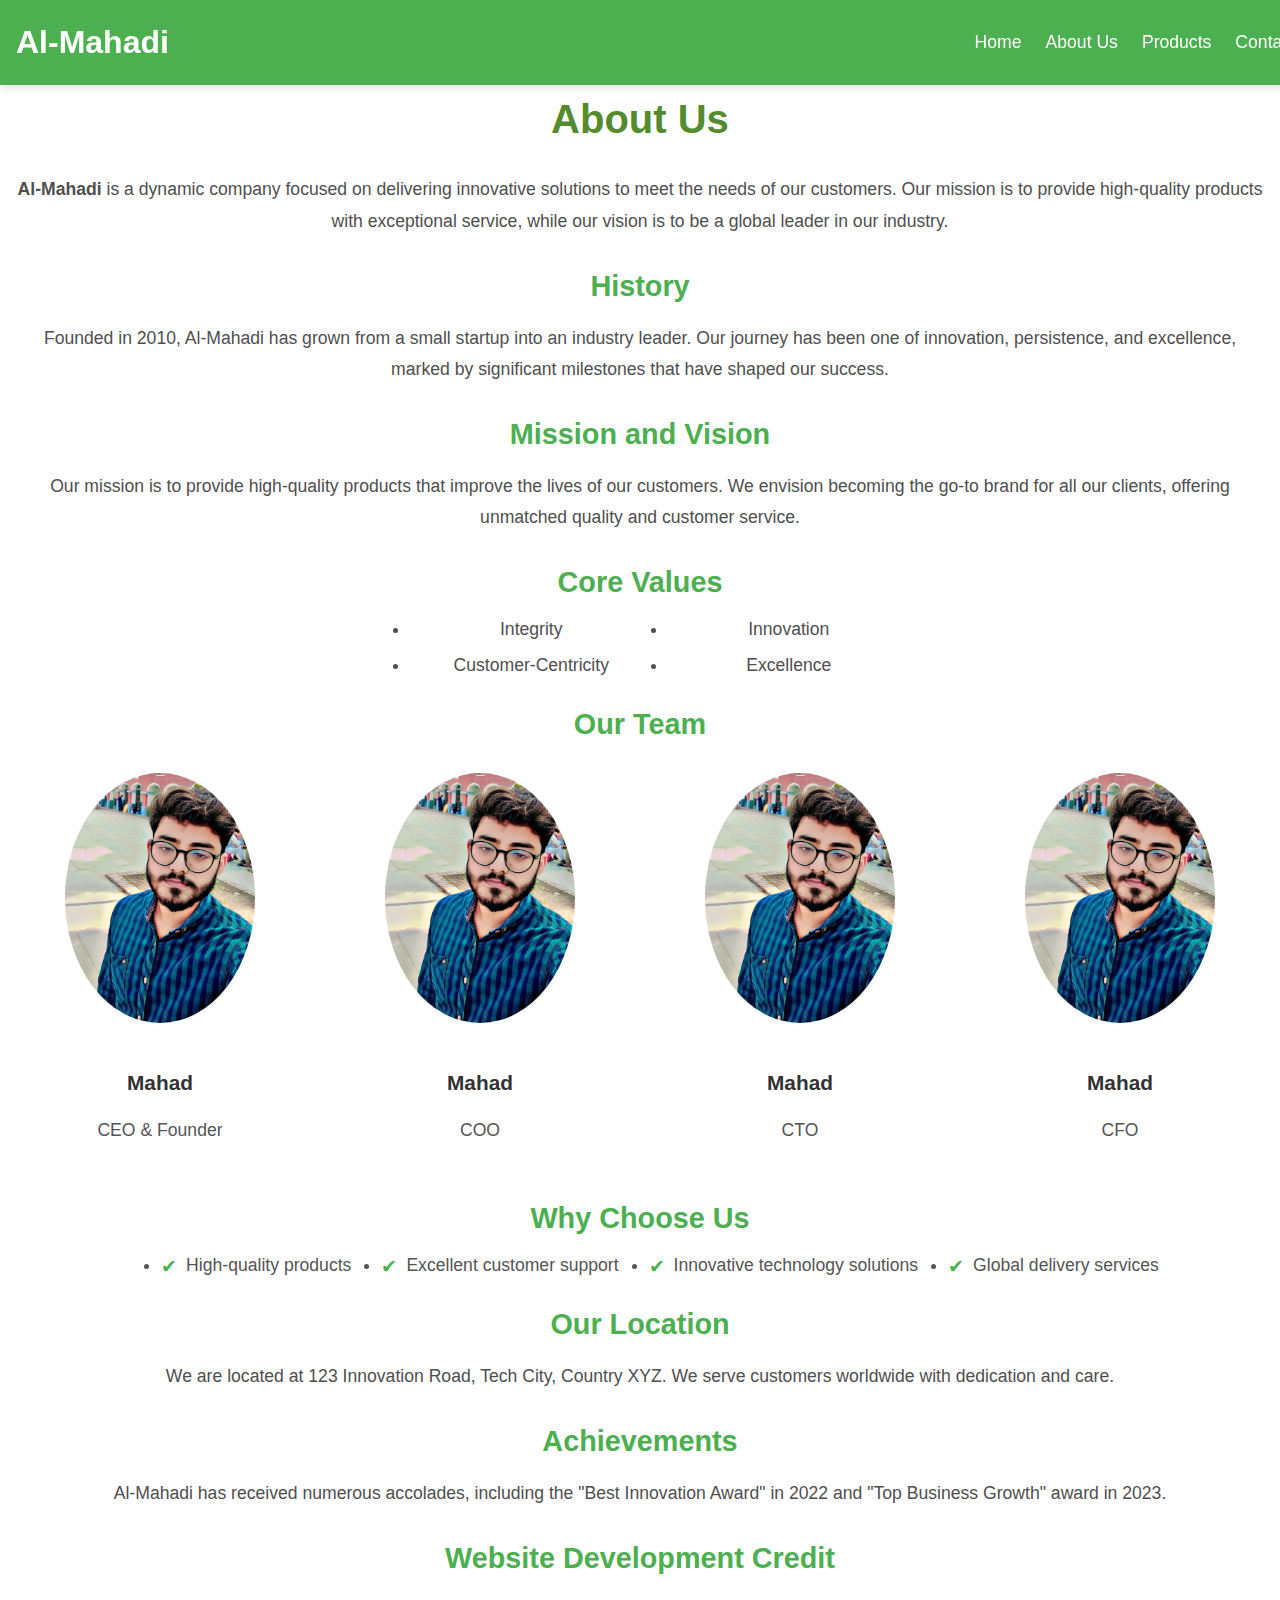
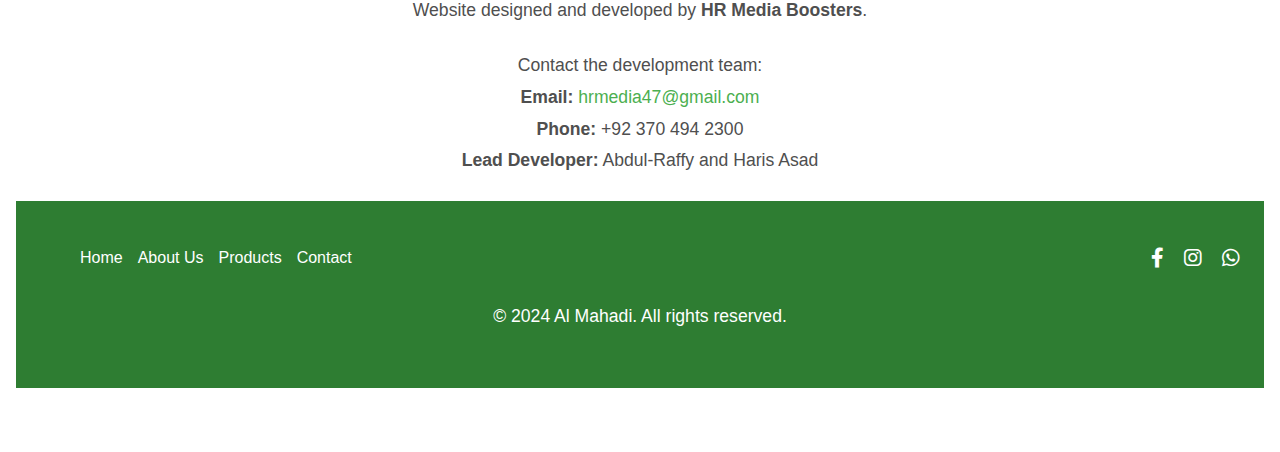
==== about.html @ e5c2ff4b "Al-Mahadi" ====
<!DOCTYPE html>
<html lang="en">

<head>
    <meta charset="UTF-8">
    <meta name="viewport" content="width=device-width, initial-scale=1.0">
    <title>About Us - Al-Mahadi</title>
    <link rel="stylesheet" href="https://cdnjs.cloudflare.com/ajax/libs/font-awesome/6.0.0-beta3/css/all.min.css">
    <link rel="stylesheet" href="style5.css">
    <style>
        /* Footer styles */
        .footer {
            background: #2e7d32;
            color: white;
            text-align: center;
            padding: 2rem 0;
        }

        .footer .footer-container {
            display: flex;
            justify-content: space-between;
            align-items: center;
            max-width: 1200px;
            margin: 0 auto;
            padding: 0 20px;
            flex-wrap: wrap;
        }

        .footer .footer-container .footer-logo {
            font-size: 24px;
            font-weight: bold;
        }

        .footer .footer-container .footer-links {
            list-style: none;
            display: flex;
            gap: 15px;
        }

        .footer .footer-container .footer-links a {
            color: white;
            text-decoration: none;
            transition: color 0.3s ease;
        }

        .footer .footer-container .footer-links a:hover {
            color: #ffeb3b;
        }

        .footer .footer-container .social-icons {
            display: flex;
            gap: 20px;
        }

        .footer .footer-container .social-icons a {
            color: white;
            font-size: 20px;
            transition: color 0.3s ease;
        }

        .footer .footer-container .social-icons a:hover {
            color: #ffeb3b;
        }

        .footer .footer-container .footer-info {
            text-align: center;
            margin-top: 20px;
        }
    </style>
</head>

<body>

    <!-- Navbar -->
    <nav class="navbar">
        <div class="container">
            <a href="#home" class="navbar-brand">Al-Mahadi</a>
            <ul class="navbar-links">
                <li><a href="index.html">Home</a></li>
                <li><a href="about.html">About Us</a></li>
                <li><a href="prodcutspage.html">Products</a></li>
                <li><a href="index.html">Contact</a></li>
            </ul>
        </div>
    </nav>

    <!-- About Us Section -->
    <section id="about" class="about">
        <div class="container">
            <h2>About Us</h2>

            <!-- Company Overview -->
            <div class="overview">
                <p><strong>Al-Mahadi</strong> is a dynamic company focused on delivering innovative solutions to meet the needs of our customers. Our mission is to provide high-quality products with exceptional service, while our vision is to be a global leader in our industry.</p>
            </div>

            <!-- History -->
            <h3>History</h3>
            <p>Founded in 2010, Al-Mahadi has grown from a small startup into an industry leader. Our journey has been one of innovation, persistence, and excellence, marked by significant milestones that have shaped our success.</p>

            <!-- Mission and Vision -->
            <h3>Mission and Vision</h3>
            <p>Our mission is to provide high-quality products that improve the lives of our customers. We envision becoming the go-to brand for all our clients, offering unmatched quality and customer service.</p>

            <!-- Core Values -->
            <h3>Core Values</h3>
            <ul class="core-values">
                <li>Integrity</li>
                <li>Innovation</li>
                <li>Customer-Centricity</li>
                <li>Excellence</li>
            </ul>

            <!-- Team Section -->
            <h3>Our Team</h3>
            <div class="about-team">
                <div class="team-member">
                    <img src="mahad.jpg" alt="John Doe">
                    <h4>Mahad</h4>
                    <p>CEO & Founder</p>
                </div>
                <div class="team-member">
                    <img src="mahad.jpg" alt="Jane Smith">
                    <h4>Mahad</h4>
                    <p>COO</p>
                </div>
                <div class="team-member">
                    <img src="mahad.jpg" alt="Sam Wilson">
                    <h4>Mahad</h4>
                    <p>CTO</p>
                </div>
                <div class="team-member">
                    <img src="mahad.jpg" alt="Lisa Brown">
                    <h4>Mahad</h4>
                    <p>CFO</p>
                </div>
            </div>

            <!-- Unique Selling Points (USPs) -->
            <h3>Why Choose Us</h3>
            <ul class="about-usps">
                <li>High-quality products</li>
                <li>Excellent customer support</li>
                <li>Innovative technology solutions</li>
                <li>Global delivery services</li>
            </ul>

            <!-- Location -->
            <h3>Our Location</h3>
            <p>We are located at 123 Innovation Road, Tech City, Country XYZ. We serve customers worldwide with dedication and care.</p>

            <!-- Achievements -->
            <h3>Achievements</h3>
            <p>Al-Mahadi has received numerous accolades, including the "Best Innovation Award" in 2022 and "Top Business Growth" award in 2023.</p>

            <!-- Developer Credit Section -->
            <h3>Website Development Credit</h3>
            <p>Website designed and developed by <strong>HR Media Boosters</strong>.</p>
            <p>Contact the development team: <br>
                <strong>Email:</strong> <a href="hrmedia47@gmail.com">hrmedia47@gmail.com</a><br>
                <strong>Phone:</strong> +92 370 494 2300<br>
                <strong>Lead Developer:</strong> Abdul-Raffy and Haris Asad</p>
        </div>
        
        <!-- Footer Section -->
        <footer class="footer">
            <div class="footer-container">
                <ul class="footer-links">
                    <li><a href="index.html">Home</a></li>
                    <li><a href="about.html">About Us</a></li>
                    <li><a href="prodcutspage.html">Products</a></li>
                    <li><a href="index.html">Contact</a></li>
                </ul>
                <div class="social-icons">
                    <a href="#" target="_blank"><i class="fab fa-facebook-f"></i></a>
                    <a href="#" target="_blank"><i class="fab fa-instagram"></i></a>
                    <a href="#" target="_blank"><i class="fab fa-whatsapp"></i></a>
                </div>
            </div>
            <div class="footer-info">
                <p>© 2024 Al Mahadi. All rights reserved.</p>
            </div>
        </footer>
    </section>

</body>

</html>
---- style5.css ----
/* General Styles */
body {
    font-family: 'Arial', sans-serif;
    margin: 0;
    padding: 0;
    background-color: #f5f5f5;
}

h2, h3, h4 {
    margin-bottom: 20px;
    color: #558b2f;
}

/* Navbar Styles */
.navbar {
    background-color: #4caf50;
    padding: 1rem;
    position: fixed;
    width: 100%;
    top: 0;
    z-index: 1000;
    box-shadow: 0 4px 8px rgba(0, 0, 0, 0.1);
}

.navbar .container {
    display: flex;
    justify-content: space-between;
    align-items: center;
}

.navbar .navbar-brand {
    font-size: 2rem;
    color: white;
    text-decoration: none;
    font-weight: bold;
}

.navbar-links {
    list-style: none;
    padding: 0;
    display: flex;
    gap: 1.5rem;
}

.navbar-links li {
    display: inline;
}

.navbar-links a {
    color: white;
    text-decoration: none;
    font-size: 1.1rem;
    transition: color 0.3s ease;
}

.navbar-links a:hover {
    color: #ffeb3b;
}

/* About Us Section */
.about {
    padding: 4rem 1rem;
    background-color: #ffffff;
    text-align: center;
    color: #4f4f4f;
}

.about h2 {
    font-size: 2.5rem;
    margin-bottom: 2rem;
}

.about p {
    font-size: 1.1rem;
    line-height: 1.8;
    margin-bottom: 1.5rem;
}

.about-team {
    display: flex;
    justify-content: space-around;
    gap: 2rem;
    margin-top: 2rem;
    flex-wrap: wrap;
}

.team-member {
    text-align: center;
    max-width: 250px;
}

.team-member img {
    width: 100%;
    height: 250px;
    object-fit: cover;
    border-radius: 50%;
    margin-bottom: 1rem;
}

.team-member h4 {
    font-size: 1.3rem;
    color: #333;
}

.team-member p {
    color: #555;
}

/* Core Values Section */
.core-values {
    display: grid;
    grid-template-columns: repeat(2, 1fr);
    gap: 15px;
    max-width: 500px;
    margin: 0 auto;
}

.core-values li {
    font-size: 1.1rem;
}

/* USPs Section */
.about-usps {
    display: flex;
    flex-wrap: wrap;
    justify-content: center;
    gap: 30px;
}

.about-usps li {
    font-size: 1.1rem;
    color: #555;
    position: relative;
    padding-left: 25px;
}

.about-usps li::before {
    content: "✔";
    position: absolute;
    left: 0;
    color: #4caf50;
    font-size: 1.2rem;
}

/* Developer Credit Section */
h3 {
    font-size: 1.8rem;
    margin-top: 2rem;
    color: #4caf50;
}

p a {
    color: #4caf50;
    text-decoration: none;
}

/* Responsive Design */
@media (max-width: 768px) {
    .navbar .container {
        flex-direction: column;
        align-items: flex-start;
    }

    .navbar-links {
        flex-direction: column;
        gap: 1rem;
    }

    .about-team {
        flex-direction: column;
        gap: 3rem;
    }

    .core-values {
        grid-template-columns: 1fr;
    }

    .about-usps {
        flex-direction: column;
        gap: 15px;
    }
}
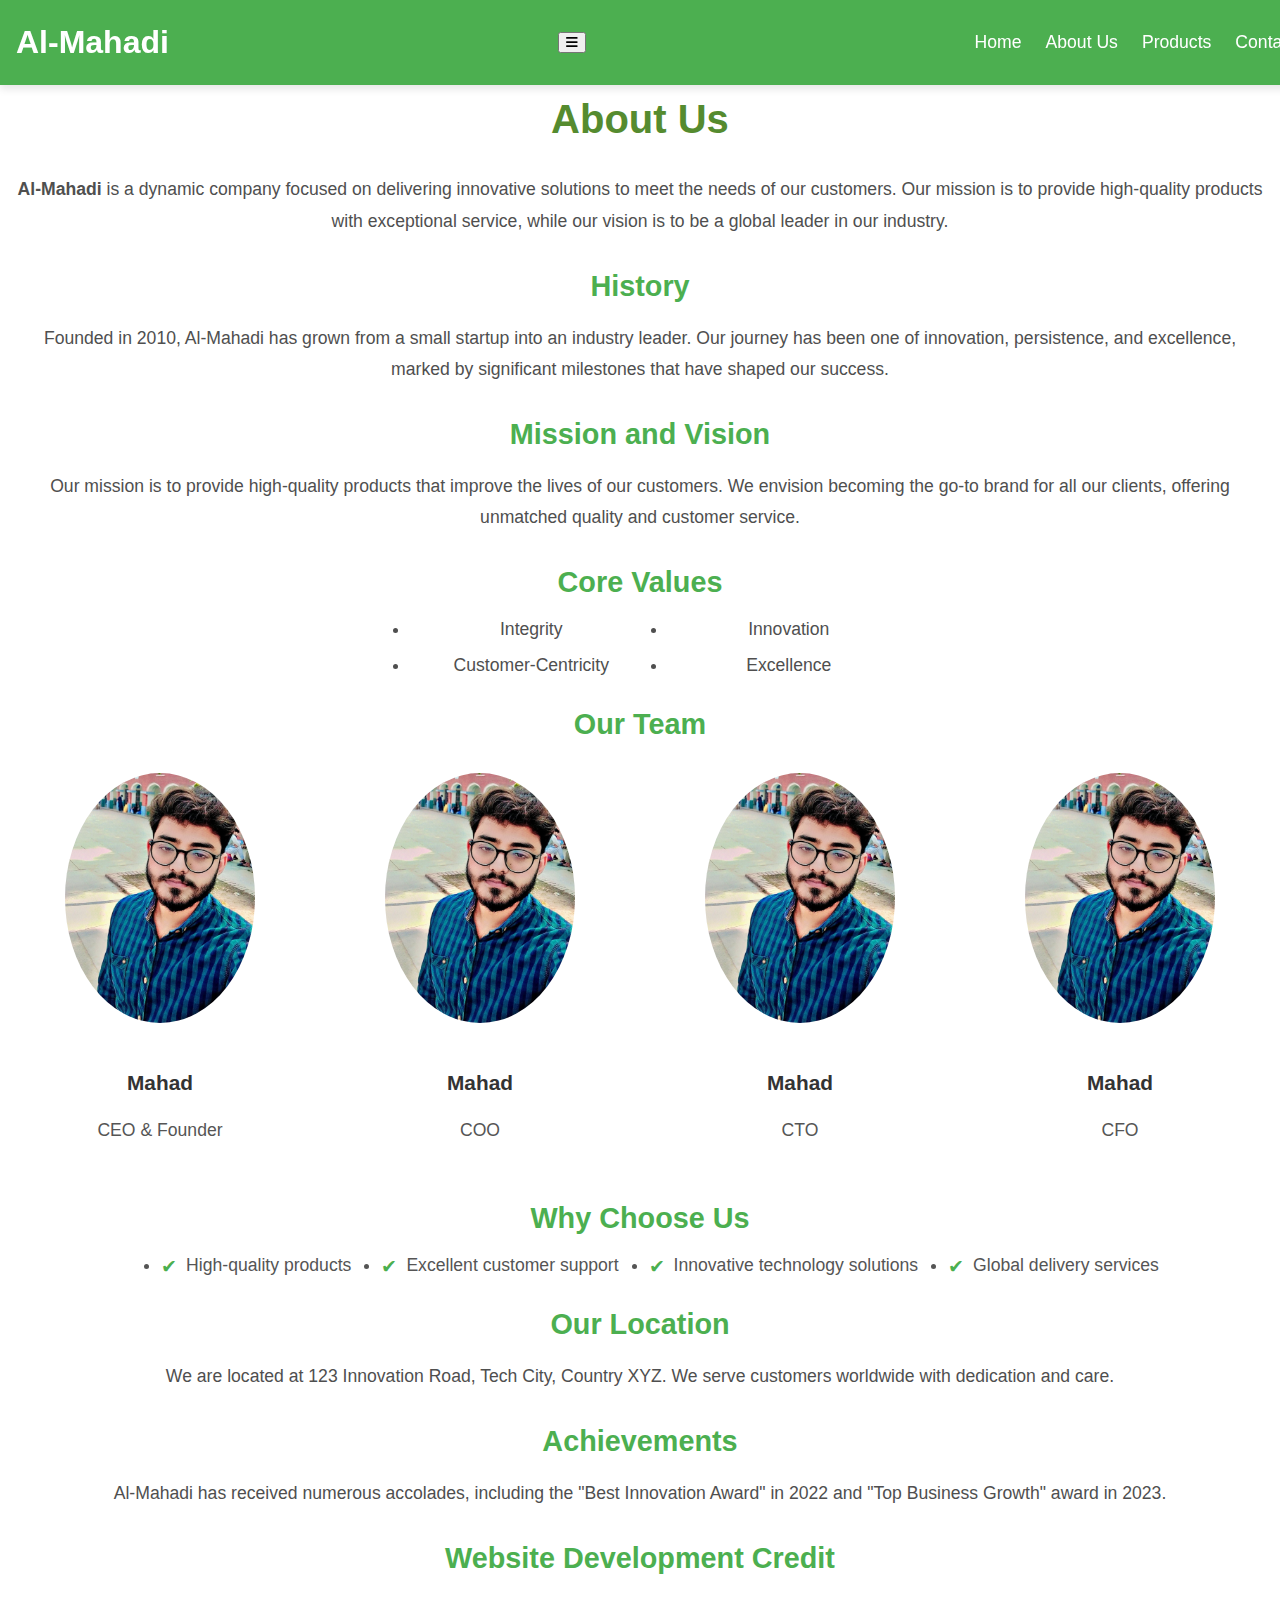
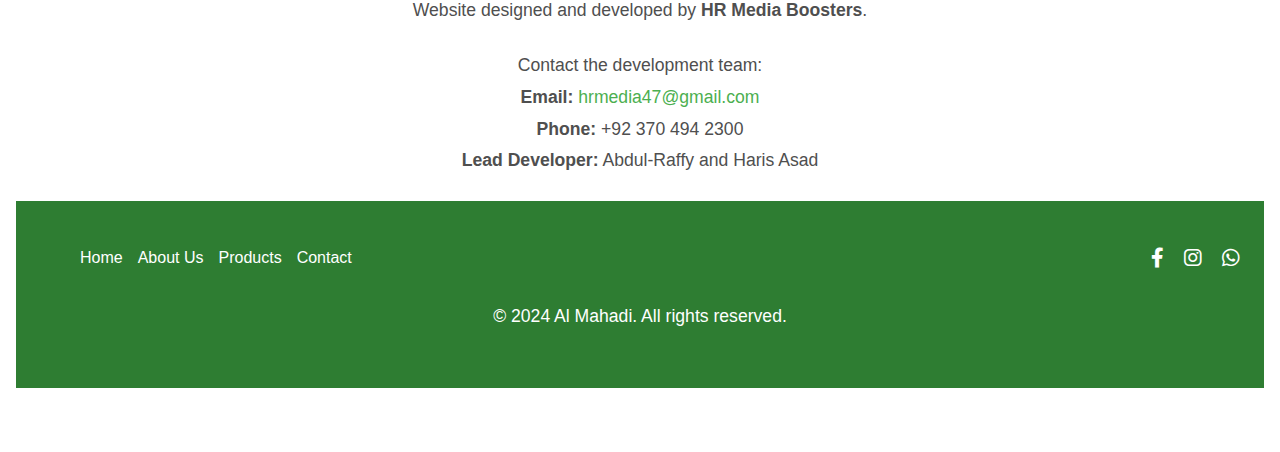
==== commit 7eba3a06: "Update about.html" ====
--- a/about.html
+++ b/about.html
@@ -71,11 +71,17 @@
 
 <body>
 
-    <!-- Navbar -->
+<!-- Navbar -->
     <nav class="navbar">
         <div class="container">
             <a href="#home" class="navbar-brand">Al-Mahadi</a>
-            <ul class="navbar-links">
+            
+            <!-- Hamburger Button -->
+            <button class="navbar-toggler" id="navbar-toggler">
+                <i class="fas fa-bars"></i>
+            </button>
+
+            <ul class="navbar-links" id="navbar-links">
                 <li><a href="index.html">Home</a></li>
                 <li><a href="about.html">About Us</a></li>
                 <li><a href="prodcutspage.html">Products</a></li>
@@ -182,6 +188,16 @@
             </div>
         </footer>
     </section>
+    <script>
+        // JavaScript to toggle the navbar
+        const toggler = document.getElementById('navbar-toggler');
+        const navbarLinks = document.getElementById('navbar-links');
+    
+        toggler.addEventListener('click', () => {
+            navbarLinks.classList.toggle('active');
+        });
+    </script>
+    
 
 </body>
 
